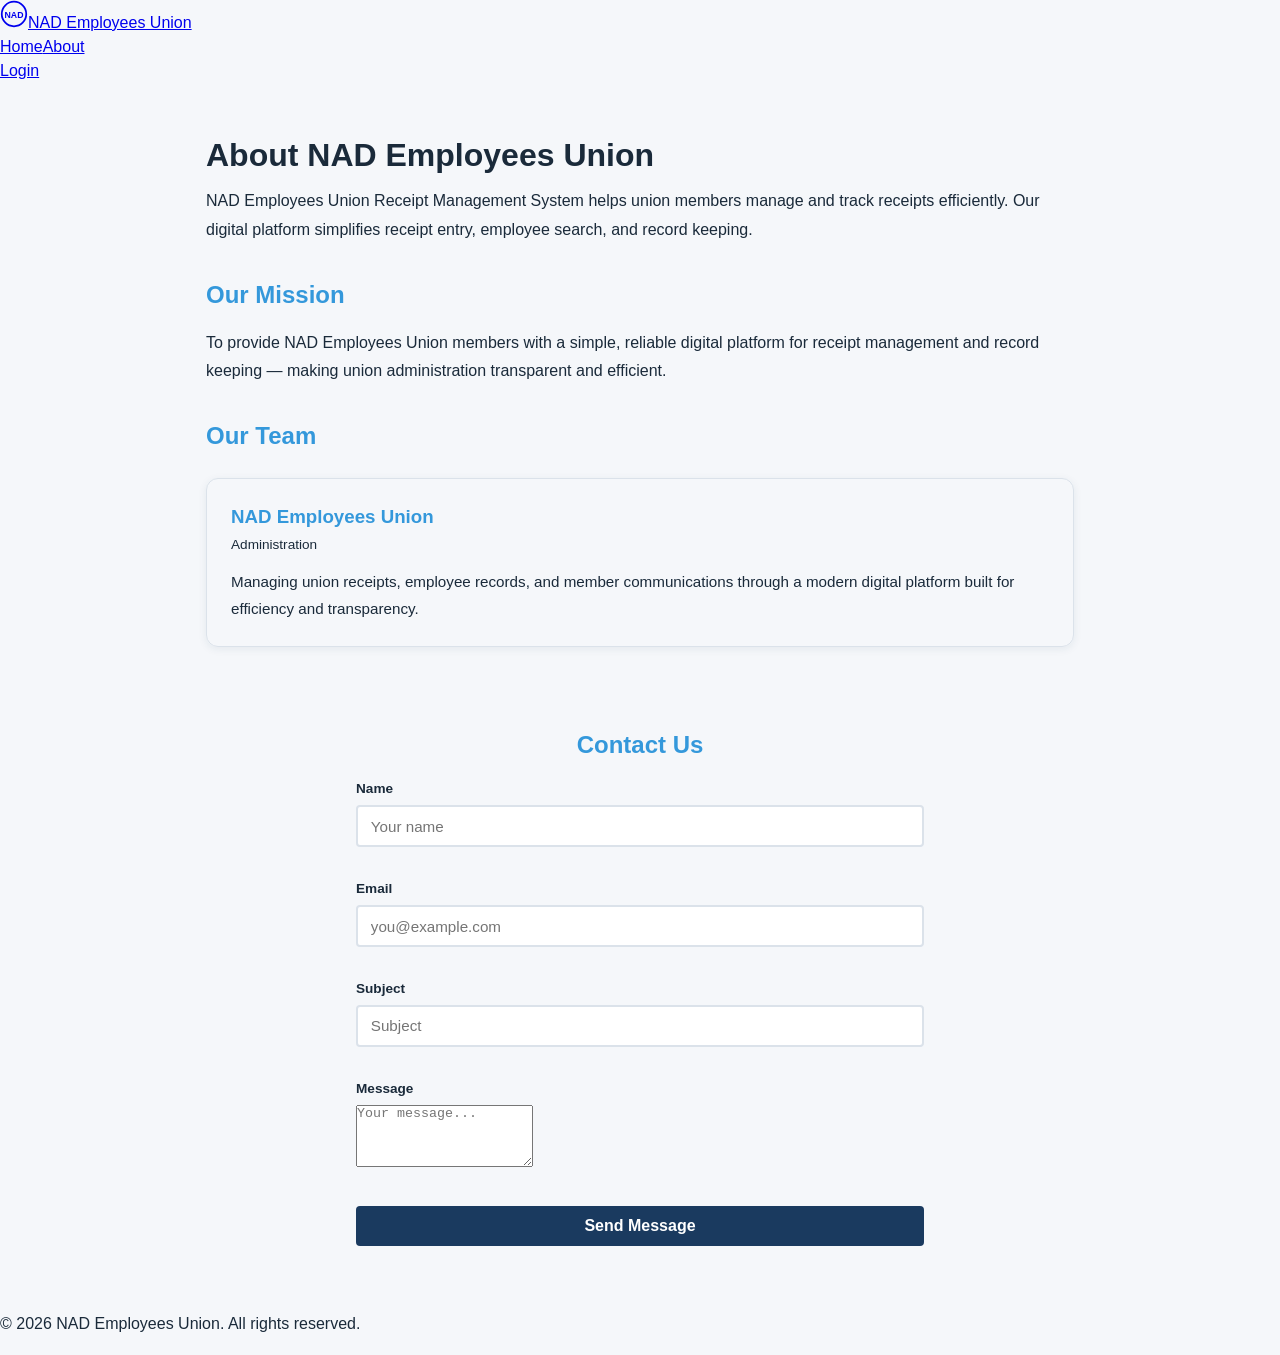
==== about.html @ 68eeb2d6 "Add SEO components, contact form, header/footer, and update API config" ====
<!DOCTYPE html>
<html lang="en">
<head>
  <meta charset="UTF-8" />
  <meta name="viewport" content="width=device-width, initial-scale=1.0" />
  <script src="/js/config.js"></script>
  <script>const PAGE_CONFIG = { title: 'About Us', description: 'Learn about NAD Employees Union — Receipt Management System for union members.', canonical: '/about' };</script>
  <script src="/js/seo-injector.js"></script>
  <link rel="stylesheet" href="/css/style.css" />
  <link rel="stylesheet" href="/fonts/fontawesome/css/all.min.css" />
  <script src="/js/headerfooter.js" defer></script>
  <style>
    main { max-width: 900px; margin: 0 auto; padding: 3rem 1rem; }
    h1 { font-size: 2rem; margin-bottom: 0.5rem; }
    h2 { font-size: 1.5rem; margin: 2rem 0 1rem; color: var(--accent); }
    p { line-height: 1.8; color: var(--text-secondary); margin-bottom: 1rem; }
    .team-grid { display: grid; grid-template-columns: repeat(auto-fit, minmax(280px,1fr)); gap: 1.5rem; margin-top: 1.5rem; }
    .team-card { background: var(--card-bg); padding: 1.5rem; border-radius: 12px; border: 1px solid var(--border); box-shadow: var(--shadow); }
    .team-card h3 { margin: 0 0 0.25rem; color: var(--accent); }
    .team-card .role { font-size: 0.85rem; color: var(--text-secondary); font-weight: 500; margin-bottom: 0.75rem; }
    .team-card p { font-size: 0.95rem; margin: 0; }
  </style>
</head>
<body>
  <div id="header"></div>
  <main>
    <h1>About NAD Employees Union</h1>
    <p>NAD Employees Union Receipt Management System helps union members manage and track receipts efficiently. Our digital platform simplifies receipt entry, employee search, and record keeping.</p>

    <h2>Our Mission</h2>
    <p>To provide NAD Employees Union members with a simple, reliable digital platform for receipt management and record keeping — making union administration transparent and efficient.</p>

    <h2>Our Team</h2>
    <div class="team-grid">
      <div class="team-card">
        <h3>NAD Employees Union</h3>
        <div class="role">Administration</div>
        <p>Managing union receipts, employee records, and member communications through a modern digital platform built for efficiency and transparency.</p>
      </div>
    </div>
  </main>

  <div id="form-container"></div>
  <script>
    fetch("/components/contactform.html")
      .then(res => res.text())
      .then(html => {
        document.getElementById("form-container").innerHTML = html;
        const script = document.createElement("script");
        script.src = "/js/contact-form.js";
        document.body.appendChild(script);
      });
  </script>

  <div id="footer"></div>
</body>
</html>
---- css/style.css ----
/* style.css - NAD Receipt Form - Mobile First, Ultra Compact */

:root {
  --primary: #1a3a5f;
  --primary-dark: #0d2b47;
  --primary-light: #2a5a8c;
  --accent: #3498db;
  --success: #28a745;
  --warning: #ffc107;
  --danger: #dc3545;
  --bg: #f5f7fa;
  --card: #ffffff;
  --text: #1a2a3a;
  --text-muted: #6b7b8c;
  --border: #dbe2ea;
  --shadow: 0 2px 8px rgba(26,58,95,0.08);
  --shadow-hover: 0 4px 16px rgba(26,58,95,0.12);
  --radius: 8px;
  --radius-sm: 4px;
  --spacing: 12px;
  --spacing-sm: 8px;
  --font: -apple-system, BlinkMacSystemFont, 'Segoe UI', Roboto, sans-serif;
}

/* Dark mode variables */
[data-theme="dark"] {
  --primary: #2a5a8c;
  --primary-dark: #1e3f66;
  --primary-light: #3a7bc8;
  --accent: #60a5fa;
  --success: #34d399;
  --warning: #fbbf24;
  --danger: #f87171;
  --bg: #0f172a;
  --card: #1e293b;
  --text: #f1f5f9;
  --text-muted: #94a3b8;
  --border: #334155;
  --shadow: 0 2px 8px rgba(0,0,0,0.3);
  --shadow-hover: 0 4px 16px rgba(0,0,0,0.4);
}

* { box-sizing: border-box; margin: 0; padding: 0; }
html { font-size: 16px; -webkit-text-size-adjust: 100%; }
body { font-family: var(--font); background: var(--bg); color: var(--text); line-height: 1.5; min-height: 100vh; }

/* Screen Management */
.screen { display: none; min-height: 100vh; }
.screen:not(.hidden) { display: block; }

/* Auth Pages (login.html, register.html) */
.auth-page { min-height: 100vh; display: flex; align-items: center; justify-content: center; padding: 2rem 1rem; }
.auth-card { max-width: 400px; width: 100%; background: var(--card); border-radius: 12px; padding: 2rem 1.75rem; box-shadow: var(--shadow); }
.auth-card h1 { font-size: 1.5rem; margin: 0 0 0.25rem; text-align: center; color: var(--primary); }
.auth-card .auth-sub { text-align: center; color: var(--text-muted); font-size: 0.9rem; margin-bottom: 1.5rem; }
.auth-field { margin-bottom: 1rem; }
.auth-field label { display: block; font-size: 0.85rem; font-weight: 600; margin-bottom: 0.35rem; color: var(--text); }
.auth-field input {
  width: 100%; padding: 0.65rem 0.8rem; font-size: 0.95rem;
  border: 2px solid var(--border); border-radius: var(--radius-sm);
  background: var(--card); color: var(--text); transition: border-color 0.15s, box-shadow 0.15s;
}
.auth-field input:focus { outline: none; border-color: var(--accent); box-shadow: 0 0 0 3px rgba(52,152,219,0.2); }
.auth-field-check { display: flex; align-items: center; gap: 0.5rem; margin-bottom: 1rem; }
.auth-field-check input { width: auto; }
.auth-field-check label { margin: 0; font-size: 0.85rem; font-weight: 400; text-transform: none; letter-spacing: 0; }
.auth-btn {
  width: 100%; padding: 0.7rem; font-size: 1rem; font-weight: 600; color: #fff;
  background: var(--primary); border: none; border-radius: var(--radius-sm); cursor: pointer;
  transition: background 0.15s;
}
.auth-btn:hover { background: var(--primary-dark); }
.auth-btn:disabled { opacity: 0.6; cursor: not-allowed; }
.auth-msg { margin-top: 1rem; font-size: 0.9rem; text-align: center; }
.auth-msg.success { color: var(--success); }
.auth-msg.error { color: var(--danger); }
.auth-link { text-align: center; margin-top: 1.25rem; font-size: 0.9rem; color: var(--text-muted); }
.auth-link a { color: var(--accent); text-decoration: none; font-weight: 600; }
.auth-link a:hover { text-decoration: underline; }
.auth-pw-wrap { position: relative; }
.auth-pw-wrap .pw-toggle {
  position: absolute; right: 0.75rem; top: 50%; transform: translateY(-50%);
  background: none; border: none; color: var(--text-muted); cursor: pointer; font-size: 1rem; padding: 4px;
}
.auth-forgot { text-align: right; margin-bottom: 1rem; font-size: 0.85rem; }
.auth-forgot a { color: var(--accent); text-decoration: none; }
.auth-forgot a:hover { text-decoration: underline; }
.auth-footer { text-align: center; margin-top: 1.5rem; color: var(--text-muted); font-size: 0.8rem; }

/* App Header - Sticky */
.app-header { position: sticky; top: 0; z-index: 100; display: flex; align-items: center; justify-content: space-between; padding: 10px 14px; background: var(--primary); color: white; box-shadow: var(--shadow); }
.header-left { display: flex; align-items: center; gap: 10px; }
.logo-sm { width: 32px; height: 32px; flex-shrink: 0; }
.app-header h1 { font-size: 1.1rem; font-weight: 600; white-space: nowrap; }
.header-right { display: flex; align-items: center; gap: 10px; }
.user-badge { font-size: 0.75rem; background: rgba(255,255,255,0.2); padding: 4px 10px; border-radius: 20px; }
.icon-btn { background: none; border: none; color: inherit; font-size: 1.2rem; padding: 6px; border-radius: var(--radius-sm); cursor: pointer; opacity: 0.9; }
.icon-btn:hover { opacity: 1; background: rgba(255,255,255,0.1); }

/* Main Content */
.app-main { padding: var(--spacing) var(--spacing) 100px; max-width: 100%; }

/* Search Section */
.search-section { margin-bottom: var(--spacing); }
.search-box { position: relative; }
.search-box .search-icon { position: absolute; left: 12px; top: 50%; transform: translateY(-50%); width: 20px; height: 20px; color: var(--text-muted); pointer-events: none; }
.search-box input { width: 100%; padding: 12px 12px 12px 40px; border: 2px solid var(--border); border-radius: var(--radius); font-size: 1rem; background: var(--card); }
.search-box input:focus { outline: none; border-color: var(--accent); box-shadow: 0 0 0 3px rgba(52,152,219,0.2); }
.search-box .icon-btn { position: absolute; right: 8px; top: 50%; transform: translateY(-50%); color: var(--text-muted); }

/* Search Dropdown */
.dropdown { position: absolute; top: calc(100% + 4px); left: 0; right: 0; background: var(--card); border: 1px solid var(--border); border-radius: var(--radius); box-shadow: var(--shadow-hover); max-height: 280px; overflow-y: auto; z-index: 50; }
.dropdown.hidden { display: none; }
.search-result { padding: 12px 14px; border-bottom: 1px solid var(--border); cursor: pointer; transition: background 0.15s; }
.search-result:last-child { border-bottom: none; }
.search-result:hover, .search-result:active { background: var(--bg); }
.search-result strong { display: block; font-size: 0.95rem; margin-bottom: 2px; }
.search-result .meta { display: block; font-size: 0.75rem; color: var(--text-muted); }

/* Form */
.receipt-form { background: var(--card); border-radius: var(--radius); padding: var(--spacing); box-shadow: var(--shadow); margin-bottom: var(--spacing); }
.form-row { display: grid; grid-template-columns: 1fr 1fr; gap: var(--spacing-sm); }
.field { margin-bottom: var(--spacing-sm); }
.field:last-child { margin-bottom: 0; }
.field label { display: block; font-size: 0.75rem; font-weight: 600; color: var(--text-muted); text-transform: uppercase; letter-spacing: 0.3px; margin-bottom: 4px; }
.req { color: var(--danger); margin-left: 2px; }
.field input, .field textarea, .field select { width: 100%; padding: 10px 12px; border: 2px solid var(--border); border-radius: var(--radius-sm); font-size: 0.95rem; font-family: inherit; background: var(--card); transition: border-color 0.15s, box-shadow 0.15s; }
.field input:focus, .field textarea:focus, .field select:focus { outline: none; border-color: var(--accent); box-shadow: 0 0 0 3px rgba(52,152,219,0.2); }
.field input.error, .field textarea.error { border-color: var(--danger); }
.field textarea { resize: vertical; min-height: 60px; }
.checkbox-field { display: flex; align-items: center; gap: 8px; font-size: 0.85rem; cursor: pointer; margin-bottom: 12px; }
.checkbox-field input { width: 18px; height: 18px; accent-color: var(--primary); }

/* Radio Groups */
.radio-group { margin-bottom: var(--spacing-sm); padding: var(--spacing-sm); background: var(--bg); border-radius: var(--radius-sm); }
.radio-group legend { font-size: 0.75rem; font-weight: 600; color: var(--text-muted); text-transform: uppercase; margin-bottom: 8px; padding: 0 4px; }
.radio-grid { display: grid; grid-template-columns: repeat(auto-fit, minmax(80px, 1fr)); gap: 6px; }
.radio-label { display: flex; align-items: center; gap: 6px; padding: 8px 10px; background: var(--card); border: 2px solid var(--border); border-radius: var(--radius-sm); cursor: pointer; font-size: 0.85rem; transition: all 0.15s; white-space: nowrap; }
.radio-label:hover { border-color: var(--accent); }
.radio-label:has(input:checked) { border-color: var(--primary); background: #eaf2fa; }
.radio-label input { width: 16px; height: 16px; accent-color: var(--primary); cursor: pointer; }
.radio-group.inline .radio-grid { grid-template-columns: repeat(2, 1fr); }
.other-field { margin-top: 8px; padding-top: 8px; border-top: 1px dashed var(--border); }
.other-field.hidden { display: none; }

/* Buttons */
.btn-group { display: flex; gap: var(--spacing-sm); margin-top: var(--spacing-sm); }
.btn-primary, .btn-secondary { flex: 1; padding: 12px 16px; border: none; border-radius: var(--radius-sm); font-size: 1rem; font-weight: 600; cursor: pointer; transition: all 0.15s; }
.btn-primary { background: var(--primary); color: white; }
.btn-primary:hover { background: var(--primary-dark); }
.btn-primary:active { transform: scale(0.98); }
.btn-secondary { background: var(--bg); color: var(--text); border: 2px solid var(--border); }
.btn-secondary:hover { background: var(--border); }
.btn-block { width: 100%; }
.btn-sm { padding: 8px 12px; font-size: 0.85rem; }
button:disabled { opacity: 0.6; cursor: not-allowed; }

/* Recent Panel - Collapsible */
.recent-panel { background: var(--card); border-radius: var(--radius); box-shadow: var(--shadow); overflow: hidden; }
.panel-header { display: flex; align-items: center; justify-content: space-between; padding: var(--spacing-sm) var(--spacing); background: var(--bg); border-bottom: 1px solid var(--border); }
.panel-header h3 { font-size: 0.9rem; font-weight: 600; }
.panel-controls { display: flex; align-items: center; gap: 8px; }
.select-sm { padding: 6px 10px; border: 1px solid var(--border); border-radius: var(--radius-sm); font-size: 0.8rem; background: var(--card); }
#recentList { overflow: hidden; transition: max-height 0.3s ease, opacity 0.2s ease; }
#recentList.collapsed { max-height: 0; opacity: 0; padding: 0; pointer-events: none; }

/* Table */
.table-wrapper { overflow-x: auto; }
#recentTable { width: 100%; border-collapse: collapse; font-size: 0.8rem; }
#recentTable th, #recentTable td { padding: 10px 12px; text-align: left; border-bottom: 1px solid var(--border); white-space: nowrap; }
#recentTable th { background: var(--primary); color: white; font-weight: 600; position: sticky; top: 0; z-index: 10; cursor: pointer; user-select: none; }
#recentTable th:hover { background: var(--primary-dark); }
#recentTable th.sort-asc::after { content: ' ▲'; font-size: 0.7em; }
#recentTable th.sort-desc::after { content: ' ▼'; font-size: 0.7em; }
#recentTable tbody tr { cursor: pointer; transition: background 0.15s; }
#recentTable tbody tr:hover { background: var(--bg); }
#recentTable td:first-child { font-weight: 600; color: var(--primary); }
#recentTable .empty { text-align: center; color: var(--text-muted); padding: 40px 20px; font-style: italic; }
.status-badge { display: inline-block; padding: 2px 8px; border-radius: 20px; font-size: 0.7rem; font-weight: 600; text-transform: capitalize; }
.status-badge.paid { background: #d4edda; color: #155724; }
.status-badge.pending { background: #fff3cd; color: #856404; }

/* Pagination */
.pagination { display: flex; flex-wrap: wrap; justify-content: center; align-items: center; gap: 6px; padding: var(--spacing-sm); border-top: 1px solid var(--border); }
.pagination button { padding: 6px 10px; border: 1px solid var(--border); background: var(--card); border-radius: var(--radius-sm); font-size: 0.8rem; cursor: pointer; min-width: 36px; }
.pagination button:hover { background: var(--bg); border-color: var(--accent); }
.pagination button.active { background: var(--primary); color: white; border-color: var(--primary); }
.pagination span { color: var(--text-muted); font-size: 0.8rem; }

/* Admin Actions */
.admin-actions { padding: var(--spacing-sm) var(--spacing); text-align: right; }
.admin-actions.hidden { display: none; }

/* Toasts */
#toastContainer { position: fixed; bottom: 20px; left: 50%; transform: translateX(-50%); z-index: 1000; display: flex; flex-direction: column; gap: 8px; pointer-events: none; }
.toast { padding: 12px 20px; border-radius: var(--radius); font-size: 0.9rem; font-weight: 500; box-shadow: var(--shadow-hover); transform: translateY(100px); opacity: 0; transition: all 0.3s ease; pointer-events: auto; max-width: 90vw; }
.toast.show { transform: translateY(0); opacity: 1; }
.toast.success { background: var(--success); color: white; }
.toast.error { background: var(--danger); color: white; }

/* Modals */
.modal-overlay { position: fixed; inset: 0; background: rgba(0,0,0,0.5); display: flex; align-items: center; justify-content: center; z-index: 2000; padding: 16px; animation: fadeIn 0.2s ease; }
.modal { background: var(--card); border-radius: var(--radius); width: 100%; max-width: 360px; box-shadow: var(--shadow-hover); animation: slideUp 0.3s ease; }
.modal-header { display: flex; align-items: center; justify-content: space-between; padding: 16px 20px; border-bottom: 1px solid var(--border); }
.modal-header h3 { font-size: 1.1rem; font-weight: 600; }
.modal-close { background: none; border: none; font-size: 1.5rem; color: var(--text-muted); cursor: pointer; padding: 4px; line-height: 1; }
.modal-close:hover { color: var(--text); }
.modal-body { padding: 20px; }
.modal-body p { color: var(--text-muted); font-size: 0.9rem; margin-bottom: 16px; }
.modal-body .btn-group { margin-top: 8px; }

@keyframes fadeIn { from { opacity: 0; } to { opacity: 1; } }
@keyframes slideUp { from { opacity: 0; transform: translateY(20px); } to { opacity: 1; transform: translateY(0); } }

/* Responsive */
@media (max-width: 480px) {
  :root { --spacing: 10px; --spacing-sm: 6px; }
  .app-main { padding: var(--spacing); }
  .form-row { grid-template-columns: 1fr; gap: var(--spacing-sm); }
  .radio-grid { grid-template-columns: 1fr 1fr; }
  .radio-group.inline .radio-grid { grid-template-columns: 1fr 1fr; }
  .btn-group { flex-direction: column; }
  .panel-header { flex-direction: column; gap: 8px; align-items: flex-start; }
  #recentTable th, #recentTable td { padding: 8px 10px; font-size: 0.75rem; }
}

@media (min-width: 600px) {
  .receipt-form { padding: 16px; }
  .form-row { grid-template-columns: 1fr 1fr; }
  .radio-grid { grid-template-columns: repeat(4, 1fr); }
  .radio-group.inline .radio-grid { grid-template-columns: repeat(2, 1fr); }
}

@media (min-width: 768px) {
  .app-main { max-width: 720px; margin: 0 auto; padding: 20px 16px 100px; }
  .search-section { position: sticky; top: 56px; z-index: 50; background: var(--bg); padding-bottom: 12px; margin: -12px -16px 16px; }
}
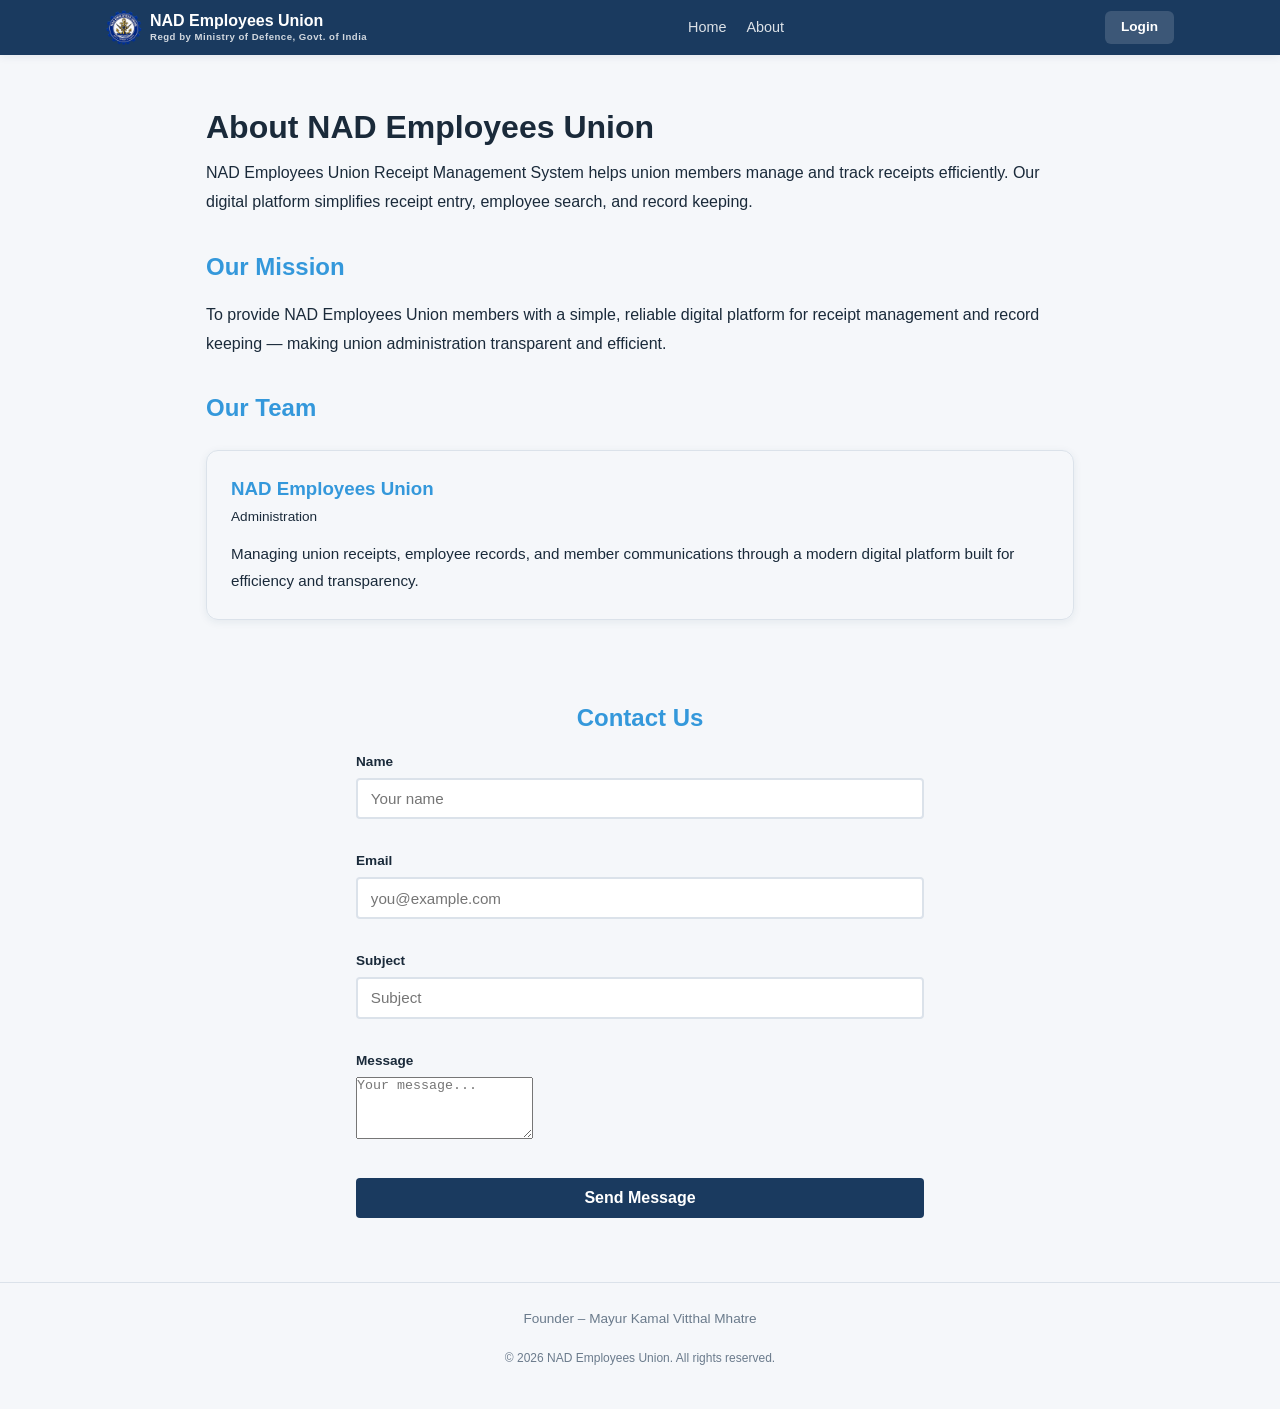
==== commit 7f6b63ab: "feat: reusable header/footer component, add header to auth pages, forgot password page, update SRS t" ====
--- a/about.html
+++ b/about.html
@@ -6,9 +6,9 @@
   <script src="/js/config.js"></script>
   <script>const PAGE_CONFIG = { title: 'About Us', description: 'Learn about NAD Employees Union — Receipt Management System for union members.', canonical: '/about' };</script>
   <script src="/js/seo-injector.js"></script>
-  <link rel="stylesheet" href="/css/style.css" />
+  <link rel="stylesheet" href="css/style.css" />
+  <link rel="stylesheet" href="css/headerfooter.css" />
   <link rel="stylesheet" href="/fonts/fontawesome/css/all.min.css" />
-  <script src="/js/headerfooter.js" defer></script>
   <style>
     main { max-width: 900px; margin: 0 auto; padding: 3rem 1rem; }
     h1 { font-size: 2rem; margin-bottom: 0.5rem; }
@@ -53,5 +53,7 @@
   </script>
 
   <div id="footer"></div>
+
+  <script src="js/headerfooter.js"></script>
 </body>
 </html>
--- a/css/style.css
+++ b/css/style.css
@@ -48,8 +48,8 @@
 .screen { display: none; min-height: 100vh; }
 .screen:not(.hidden) { display: block; }
 
-/* Auth Pages (login.html, register.html) */
-.auth-page { min-height: 100vh; display: flex; align-items: center; justify-content: center; padding: 2rem 1rem; }
+/* Auth Pages (login.html, register.html, forgot-password.html) */
+.auth-page { display: flex; justify-content: center; padding: 3rem 1rem 2rem; flex: 1; }
 .auth-card { max-width: 400px; width: 100%; background: var(--card); border-radius: 12px; padding: 2rem 1.75rem; box-shadow: var(--shadow); }
 .auth-card h1 { font-size: 1.5rem; margin: 0 0 0.25rem; text-align: center; color: var(--primary); }
 .auth-card .auth-sub { text-align: center; color: var(--text-muted); font-size: 0.9rem; margin-bottom: 1.5rem; }
@@ -101,7 +101,7 @@
 .app-main { padding: var(--spacing) var(--spacing) 100px; max-width: 100%; }
 
 /* Search Section */
-.search-section { margin-bottom: var(--spacing); }
+.search-section { margin-bottom: var(--spacing); position: relative; }
 .search-box { position: relative; }
 .search-box .search-icon { position: absolute; left: 12px; top: 50%; transform: translateY(-50%); width: 20px; height: 20px; color: var(--text-muted); pointer-events: none; }
 .search-box input { width: 100%; padding: 12px 12px 12px 40px; border: 2px solid var(--border); border-radius: var(--radius); font-size: 1rem; background: var(--card); }
@@ -126,7 +126,11 @@
 .req { color: var(--danger); margin-left: 2px; }
 .field input, .field textarea, .field select { width: 100%; padding: 10px 12px; border: 2px solid var(--border); border-radius: var(--radius-sm); font-size: 0.95rem; font-family: inherit; background: var(--card); transition: border-color 0.15s, box-shadow 0.15s; }
 .field input:focus, .field textarea:focus, .field select:focus { outline: none; border-color: var(--accent); box-shadow: 0 0 0 3px rgba(52,152,219,0.2); }
-.field input.error, .field textarea.error { border-color: var(--danger); }
+.field input.error, .field textarea.error { border-color: var(--danger); background: #fef2f2; }
+.field input.valid, .field textarea.valid { border-color: var(--success); background: #f0fdf4; }
+input[name="designation"].error, input[name="location"].error, input[name="status"].error { border-color: var(--danger); }
+.radio-label.error { border-color: var(--danger); background: #fef2f2; }
+.radio-label:has(input.valid) { border-color: var(--success); background: #f0fdf4; }
 .field textarea { resize: vertical; min-height: 60px; }
 .checkbox-field { display: flex; align-items: center; gap: 8px; font-size: 0.85rem; cursor: pointer; margin-bottom: 12px; }
 .checkbox-field input { width: 18px; height: 18px; accent-color: var(--primary); }
@@ -139,7 +143,7 @@
 .radio-label:hover { border-color: var(--accent); }
 .radio-label:has(input:checked) { border-color: var(--primary); background: #eaf2fa; }
 .radio-label input { width: 16px; height: 16px; accent-color: var(--primary); cursor: pointer; }
-.radio-group.inline .radio-grid { grid-template-columns: repeat(2, 1fr); }
+.radio-group.inline .radio-grid { display: flex; flex-wrap: wrap; gap: 6px; grid-template-columns: unset; }
 .other-field { margin-top: 8px; padding-top: 8px; border-top: 1px dashed var(--border); }
 .other-field.hidden { display: none; }
 
@@ -155,13 +159,40 @@
 .btn-sm { padding: 8px 12px; font-size: 0.85rem; }
 button:disabled { opacity: 0.6; cursor: not-allowed; }
 
+/* Form Message (success/error below buttons) */
+.form-message { margin-top: var(--spacing-sm); padding: 12px 16px; border-radius: var(--radius-sm); font-size: 0.9rem; font-weight: 500; text-align: center; animation: fadeIn 0.3s ease; }
+.form-message.hidden { display: none; }
+.form-message.success { background: #d4edda; color: #155724; border: 1px solid #c3e6cb; }
+.form-message.error { background: #f8d7da; color: #721c24; border: 1px solid #f5c6cb; }
+[data-theme="dark"] .form-message.success { background: #1a3a2a; color: #34d399; border-color: #2d5a4a; }
+[data-theme="dark"] .form-message.error { background: #3a1a1a; color: #f87171; border-color: #5a2d2d; }
+
+/* Dark mode - radio buttons */
+[data-theme="dark"] .radio-label:has(input:checked) { border-color: var(--accent); background: #1e293b; color: var(--text); }
+[data-theme="dark"] .radio-label.error { border-color: var(--danger); background: #3a1a1a; color: var(--danger); }
+[data-theme="dark"] .radio-label:has(input.valid) { border-color: var(--success); background: #1a3a2a; color: var(--success); }
+
+/* Dark mode - field input states */
+[data-theme="dark"] .field input.error, [data-theme="dark"] .field textarea.error { border-color: var(--danger); background: #3a1a1a; color: var(--danger); }
+[data-theme="dark"] .field input.valid, [data-theme="dark"] .field textarea.valid { border-color: var(--success); background: #1a3a2a; color: var(--success); }
+
+/* Dark mode - status badges */
+[data-theme="dark"] .status-badge.paid { background: #1a3a2a; color: #34d399; }
+[data-theme="dark"] .status-badge.pending { background: #3a2a1a; color: #fbbf24; }
+
+/* Dark mode - focus ring */
+[data-theme="dark"] .auth-field input:focus, [data-theme="dark"] .field input:focus, [data-theme="dark"] .field textarea:focus, [data-theme="dark"] .field select:focus { box-shadow: 0 0 0 3px rgba(96,165,250,0.2); }
+
+/* Dark mode - cards */
+[data-theme="dark"] .auth-card, [data-theme="dark"] .receipt-form, [data-theme="dark"] .recent-panel, [data-theme="dark"] .modal { border: 1px solid var(--border); }
+
 /* Recent Panel - Collapsible */
 .recent-panel { background: var(--card); border-radius: var(--radius); box-shadow: var(--shadow); overflow: hidden; }
 .panel-header { display: flex; align-items: center; justify-content: space-between; padding: var(--spacing-sm) var(--spacing); background: var(--bg); border-bottom: 1px solid var(--border); }
 .panel-header h3 { font-size: 0.9rem; font-weight: 600; }
 .panel-controls { display: flex; align-items: center; gap: 8px; }
 .select-sm { padding: 6px 10px; border: 1px solid var(--border); border-radius: var(--radius-sm); font-size: 0.8rem; background: var(--card); }
-#recentList { overflow: hidden; transition: max-height 0.3s ease, opacity 0.2s ease; }
+#recentList { overflow: hidden; transition: max-height 0.3s ease, opacity 0.2s ease; max-height: 400px; overflow-y: auto; }
 #recentList.collapsed { max-height: 0; opacity: 0; padding: 0; pointer-events: none; }
 
 /* Table */
@@ -228,10 +259,17 @@
   .receipt-form { padding: 16px; }
   .form-row { grid-template-columns: 1fr 1fr; }
   .radio-grid { grid-template-columns: repeat(4, 1fr); }
-  .radio-group.inline .radio-grid { grid-template-columns: repeat(2, 1fr); }
+.radio-group.inline { display: flex; flex-wrap: wrap; gap: 6px; }
+.radio-group.inline .radio-grid { display: flex; flex-wrap: wrap; gap: 6px; grid-template-columns: unset; }
 }
 
 @media (min-width: 768px) {
   .app-main { max-width: 720px; margin: 0 auto; padding: 20px 16px 100px; }
   .search-section { position: sticky; top: 56px; z-index: 50; background: var(--bg); padding-bottom: 12px; margin: -12px -16px 16px; }
+}
+
+/* Header/Footer responsive overrides */
+@media (max-width: 480px) {
+  .header-nav { display: none; }
+  .header-title { font-size: 0.95rem; }
 }
--- a/css/headerfooter.css
+++ b/css/headerfooter.css
@@ -0,0 +1,69 @@
+/* headerfooter.css - Shared header & footer styles */
+
+.site-header {
+  background: var(--primary);
+  color: #fff;
+  box-shadow: var(--shadow);
+  position: sticky;
+  top: 0;
+  z-index: 1000;
+}
+.header-inner {
+  max-width: 1100px;
+  margin: 0 auto;
+  display: flex;
+  align-items: center;
+  justify-content: space-between;
+  padding: 0.6rem 1rem;
+}
+.header-logo {
+  display: flex;
+  align-items: center;
+  gap: 0.5rem;
+  color: #fff;
+  text-decoration: none;
+  font-weight: 700;
+  font-size: 1rem;
+}
+.header-logo img { flex-shrink: 0; border-radius: 50%; }
+.header-title-wrap { display: flex; flex-direction: column; }
+.header-title { font-size: 1rem; font-weight: 700; white-space: nowrap; line-height: 1.2; }
+.header-subtitle { font-size: 0.6rem; letter-spacing: 0.5px; opacity: 0.8; white-space: nowrap; }
+.header-nav { display: flex; gap: 1.25rem; }
+.header-nav a {
+  color: rgba(255,255,255,0.85);
+  text-decoration: none;
+  font-size: 0.9rem;
+  font-weight: 500;
+  transition: color 0.2s;
+}
+.header-nav a:hover { color: #fff; }
+.header-actions { display: flex; gap: 0.5rem; }
+.header-btn {
+  background: rgba(255,255,255,0.15);
+  color: #fff;
+  padding: 0.4rem 1rem;
+  border-radius: 6px;
+  text-decoration: none;
+  font-size: 0.85rem;
+  font-weight: 600;
+  transition: background 0.2s;
+}
+.header-btn:hover { background: rgba(255,255,255,0.25); }
+
+.site-footer {
+  border-top: 1px solid var(--border);
+  padding: 1.5rem 1rem;
+  text-align: center;
+  color: var(--text-muted);
+  font-size: 0.85rem;
+}
+.footer-inner { max-width: 1100px; margin: 0 auto; }
+.footer-recognition { font-size: 0.8rem; margin-bottom: 0.25rem; color: var(--text-secondary); }
+.footer-credit { font-size: 0.8rem; font-weight: 600; color: var(--accent); margin-bottom: 0.25rem; }
+.footer-copy { font-size: 0.75rem; color: var(--text-muted); }
+
+@media (max-width: 600px) {
+  .header-nav { gap: 0.75rem; }
+  .header-nav a { font-size: 0.8rem; }
+}
